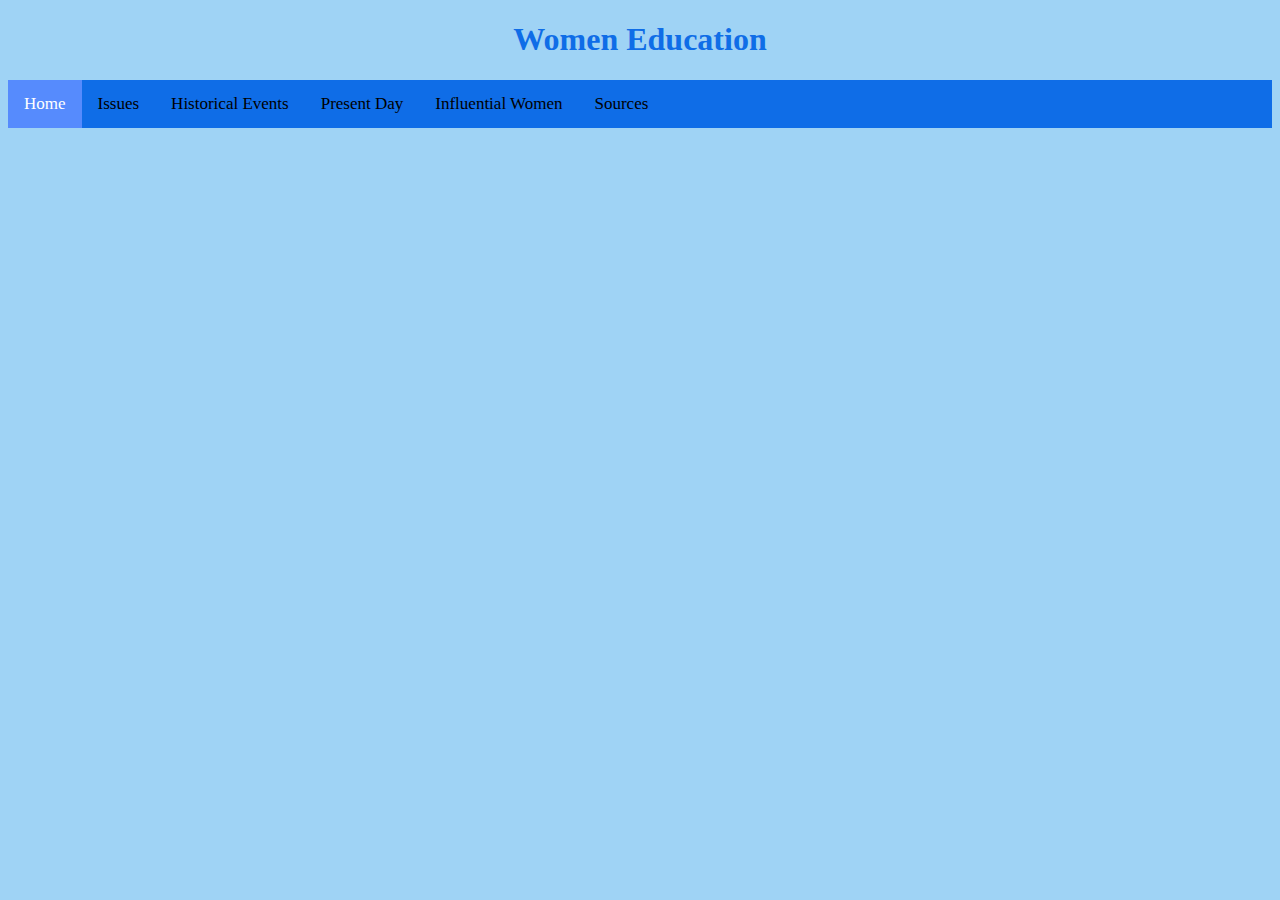
==== index.html @ 62d1f20c "Initial commit" ====
<!DOCTYPE html>
<html>
  <head>
    <meta charset="utf-8">
    <meta name="viewport" content="width=device-width">
    <title>repl.it</title>
    <link href="style.css" rel="stylesheet" type="text/css" />
  </head>
  <body>
    <script src="script.js"></script>
  <h1> Women Education </h1>
  <div class="navbar">
  <a class="active" href="index.html">Home</a> 
   <a href = "Issues.html">Issues</a>  
  <a href = "History.html">Historical Events</a>
  <a href = "Present.html">Present Day</a> 
  <a href = "Influential.html">Influential Women</a>
  <a href = "Sources.html">Sources</a>
    </div>















  </body>
</html>
---- style.css ----
.navbar {
  background-color:rgb(15, 109, 231);
  overflow: hidden;
  font-family: cursive;
}
.navbar a {
float:left;
color:black;
text-align: center;
padding: 14px 16px;
text-decoration: none;
font-size:17px;
}
.navbar a:hover {
background-color:rgb(0, 153, 255);
color:white;
font-family: cursive;
}
.navbar a.active {
  background-color:rgb(86, 139, 253);
  color:white;
  font-family: cursive;
}
body{
  background-color: rgb(159, 211, 245);
}
h1{
color:rgb(15, 109, 231);
text-align: center;
font-family: cursive;
}
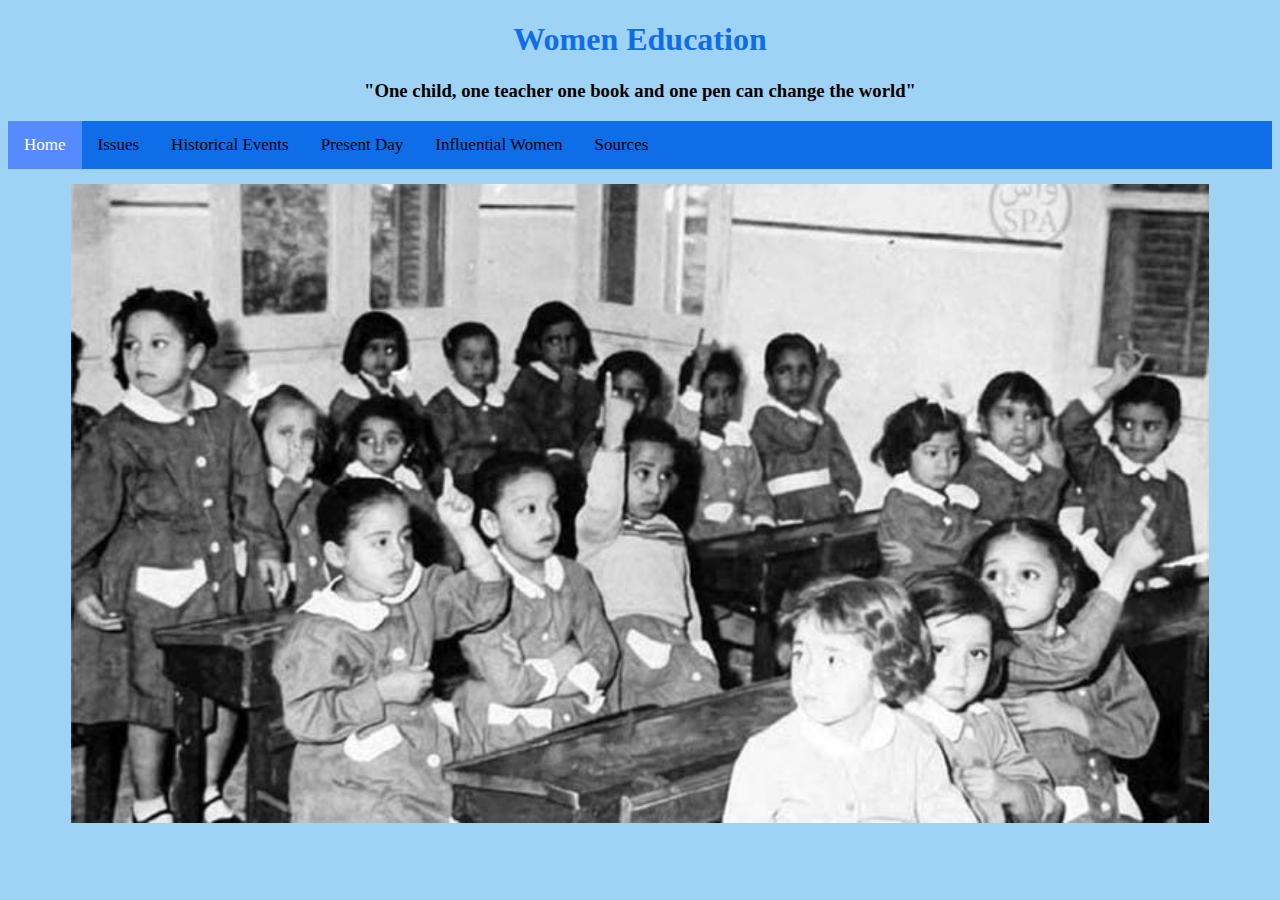
==== commit 2ee82670: "." ====
--- a/index.html
+++ b/index.html
@@ -9,6 +9,9 @@
   <body>
     <script src="script.js"></script>
   <h1> Women Education </h1>
+  <h3> "One child, one teacher one book and one pen can change the world"</h3>
+    </div>
+    
   <div class="navbar">
   <a class="active" href="index.html">Home</a> 
    <a href = "Issues.html">Issues</a>  
@@ -18,7 +21,9 @@
   <a href = "Sources.html">Sources</a>
     </div>
 
-
+<img src ="women.jpeg" height =90%; width =90% class="center_image topPadding">
+  
+  
 
 
 
--- a/style.css
+++ b/style.css
@@ -2,6 +2,7 @@
   background-color:rgb(15, 109, 231);
   overflow: hidden;
   font-family: cursive;
+  text-align: center;
 }
 .navbar a {
 float:left;
@@ -28,4 +29,17 @@
 color:rgb(15, 109, 231);
 text-align: center;
 font-family: cursive;
-}+}
+h3{
+  font-family: cursive;
+  text-align: center;
+}
+.center_image {
+  display: block;
+  margin-left: auto;
+   margin-right: auto;
+}
+.topPadding {
+  padding-top: 15px;
+}
+  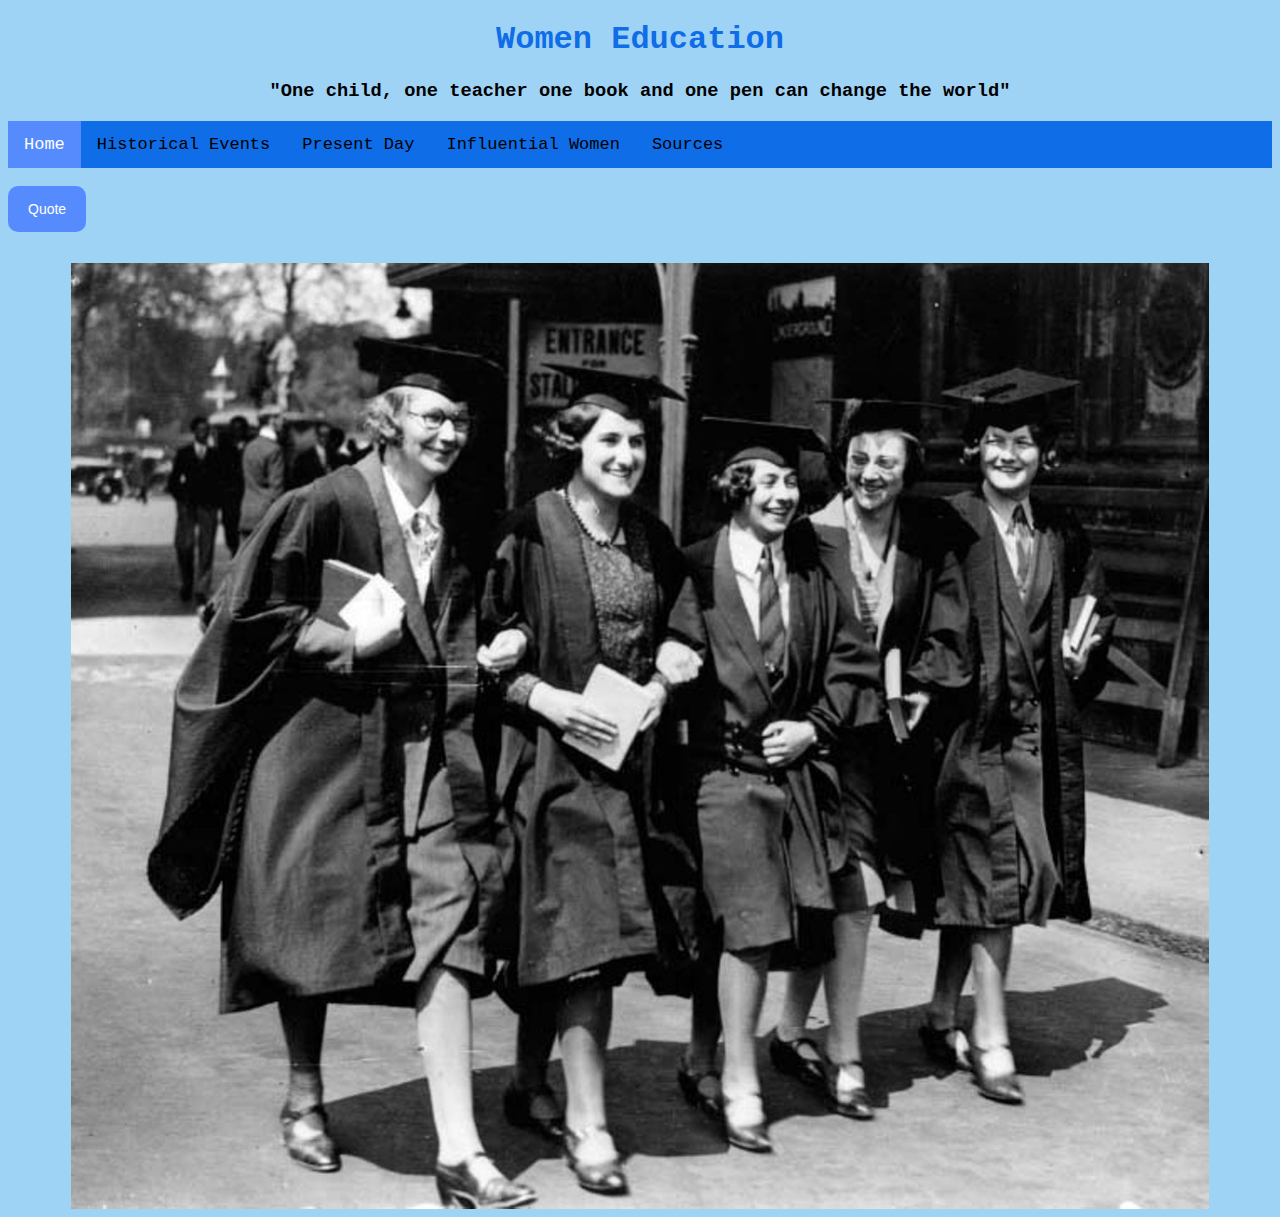
==== commit 1572fe9e: "." ====
--- a/index.html
+++ b/index.html
@@ -11,17 +11,19 @@
   <h1> Women Education </h1>
   <h3> "One child, one teacher one book and one pen can change the world"</h3>
     </div>
-    
+
   <div class="navbar">
   <a class="active" href="index.html">Home</a> 
-   <a href = "Issues.html">Issues</a>  
   <a href = "History.html">Historical Events</a>
   <a href = "Present.html">Present Day</a> 
   <a href = "Influential.html">Influential Women</a>
   <a href = "Sources.html">Sources</a>
     </div>
+  <br>
+  <button onclick ="display()"> Quote </button>
+  <p id = "displayText"></p>
 
-<img src ="women.jpeg" height =90%; width =90% class="center_image topPadding">
+<img src ="women1.jpeg" height =70%; width =90% class="center_image topPadding">
   
   
 
--- a/style.css
+++ b/style.css
@@ -1,7 +1,7 @@
 .navbar {
   background-color:rgb(15, 109, 231);
   overflow: hidden;
-  font-family: cursive;
+  font-family: Courier New;
   text-align: center;
 }
 .navbar a {
@@ -15,12 +15,12 @@
 .navbar a:hover {
 background-color:rgb(0, 153, 255);
 color:white;
-font-family: cursive;
+font-family:Courier New;
 }
 .navbar a.active {
   background-color:rgb(86, 139, 253);
   color:white;
-  font-family: cursive;
+  font-family: Courier New;
 }
 body{
   background-color: rgb(159, 211, 245);
@@ -28,10 +28,10 @@
 h1{
 color:rgb(15, 109, 231);
 text-align: center;
-font-family: cursive;
+font-family: Courier New;
 }
 h3{
-  font-family: cursive;
+  font-family: Courier New;
   text-align: center;
 }
 .center_image {
@@ -42,4 +42,37 @@
 .topPadding {
   padding-top: 15px;
 }
-  + button{
+background-color:rgb(86, 139, 253);
+border:black;
+color: white;
+padding: 15px 20px;
+text-align: center;
+display: inline-block;
+font-size: 14px;
+border-radius: 10px
+}
+
+button:hover{
+  background-color:rgb(159, 211, 245);
+  color: black;
+  border: 1px solid black;
+  transition-duration:3s;
+  font-family: Courier New;
+} 
+.column1{
+  float: left;
+  width:16.6%;
+  background-color:rgb(15, 109, 231);
+}
+.row1{
+  content:"";
+  display:table;
+  clear:both;
+  
+}
+h2{
+color: black;
+font-family: Courier New;
+text-align: left;
+}